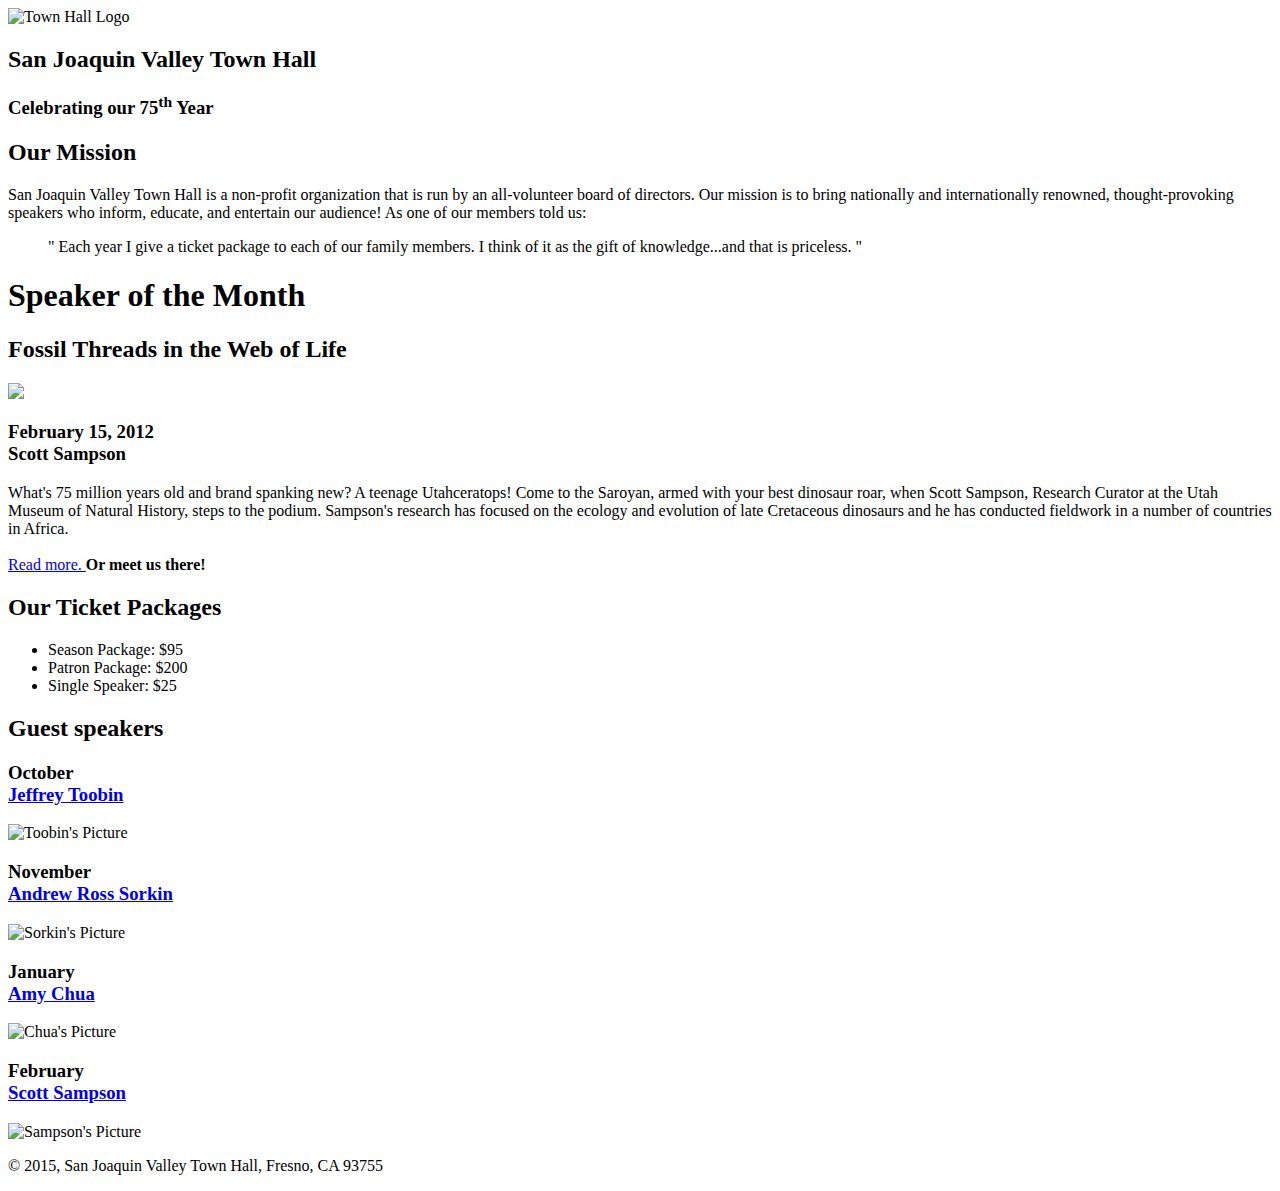
==== index.html @ c35eaf7e "Add files via upload" ====
<!DOCTYPE html>
<!--Homework A08 Haris Nasir -->
<html lang="en">

<head>
	<meta charset="utf-8">
	<title>San Joaquin Valley Town Hall</title>
	<link rel="shortcut icon" href="images/favicon.ico">
	<link rel="stylesheet" href="styles/normalize.css">
	<link rel="stylesheet" href="styles/main.css">
</head>

<body>
	
	<header>
		<img src="images/town_hall_logo.gif" alt=" Town Hall Logo" height="80">
		<h2>San Joaquin Valley Town Hall</h2>
		<h3>
			Celebrating our 
			<span class="shadow">75<sup>th</sup></span> 
			Year
		</h3>
		</header>
	<main>
		<section>
		<h2>Our Mission</h2>

	<p>
		San Joaquin Valley Town Hall is a non-profit organization that is run by an all-volunteer board of directors. Our mission is to bring nationally and internationally renowned, thought-provoking speakers who inform, educate, and entertain our audience! As one of our members told us:
	</p>
	<blockquote>
		&quot; Each year I give a ticket package to each of our family members. I think of it as the gift of knowledge...and that is priceless. &quot;
	</blockquote>

	<h1>Speaker of the Month</h1>
	<article>	
		<h2>Fossil Threads in the Web of Life</h2>

		<img src="images/sampson_dinosaur.jpg">

		<h3>
		February 15, 2012 <br>
		Scott Sampson
		</h3>
		<p>
		What's 75 million years old and brand spanking new? A teenage Utahceratops! Come to the Saroyan, armed with your best dinosaur roar, when Scott Sampson, Research Curator at the Utah Museum of Natural History, steps to the podium. Sampson's research has focused on the ecology and evolution of late Cretaceous dinosaurs and he has conducted fieldwork in a number of countries in Africa.
		<br><br>
		<a href="sampson.html">Read more. </a><b>Or meet us there!</b>

		</p>
	</article>
		<h2>Our Ticket Packages</h2>

	<ul>
		<li>Season Package: $95</li>
		<li>Patron Package: $200</li>
		<li>Single Speaker: $25</li>
	</ul>
		</section>
	<aside>
		<h2>Guest speakers</h2>

		<h3>October<br><a href="speakers/toobin.html">Jeffrey Toobin
		</a> </h3>
		<img src="images/toobin75.jpg" alt="Toobin's Picture">

		<h3>November<br><a href="speakers/sorkin.html">Andrew Ross Sorkin</a> </h3>
		<img src="images/sorkin75.jpg" alt="Sorkin's Picture">

		<h3>January<br><a href="speakers/chua.html">Amy Chua
		</a></h3>
		<img src="images/chua75.jpg" alt="Chua's Picture">

		<h3>February<br><a href="speakers/sampson.html">Scott Sampson
		</a></h3>
		<img src="images/sampson75.jpg" alt="Sampson's Picture">
	</aside>
	</main>
	<footer class="clear">
		<p>
			&copy; 2015, San Joaquin Valley Town Hall, Fresno, CA 93755
		</p>
		
	</footer>
</body>
</html>
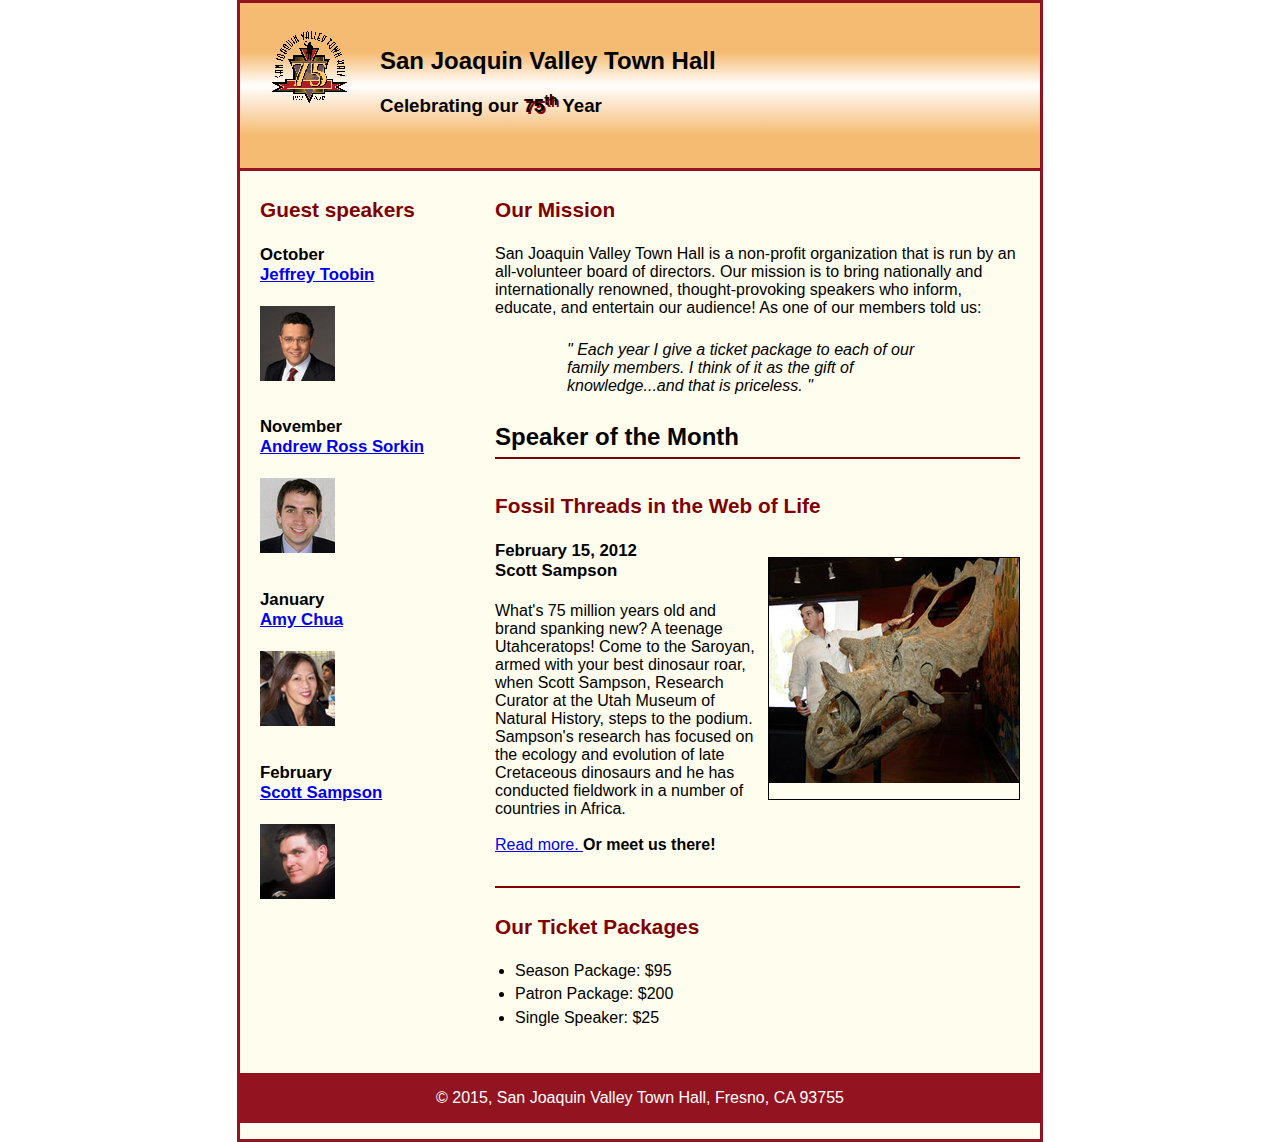
==== commit c42cbdf2: "Update index.html" ====
--- a/index.html
+++ b/index.html
@@ -5,15 +5,15 @@
 <head>
 	<meta charset="utf-8">
 	<title>San Joaquin Valley Town Hall</title>
-	<link rel="shortcut icon" href="images/favicon.ico">
-	<link rel="stylesheet" href="styles/normalize.css">
-	<link rel="stylesheet" href="styles/main.css">
+	<link rel="shortcut icon" href="favicon.ico">
+	<link rel="stylesheet" href="normalize.css">
+	<link rel="stylesheet" href="main.css">
 </head>
 
 <body>
 	
 	<header>
-		<img src="images/town_hall_logo.gif" alt=" Town Hall Logo" height="80">
+		<img src="town_hall_logo.gif" alt=" Town Hall Logo" height="80">
 		<h2>San Joaquin Valley Town Hall</h2>
 		<h3>
 			Celebrating our 
@@ -36,7 +36,7 @@
 	<article>	
 		<h2>Fossil Threads in the Web of Life</h2>
 
-		<img src="images/sampson_dinosaur.jpg">
+		<img src="sampson_dinosaur.jpg">
 
 		<h3>
 		February 15, 2012 <br>
@@ -62,18 +62,18 @@
 
 		<h3>October<br><a href="speakers/toobin.html">Jeffrey Toobin
 		</a> </h3>
-		<img src="images/toobin75.jpg" alt="Toobin's Picture">
+		<img src="toobin75.jpg" alt="Toobin's Picture">
 
-		<h3>November<br><a href="speakers/sorkin.html">Andrew Ross Sorkin</a> </h3>
-		<img src="images/sorkin75.jpg" alt="Sorkin's Picture">
+		<h3>November<br><a href="sorkin.html">Andrew Ross Sorkin</a> </h3>
+		<img src="sorkin75.jpg" alt="Sorkin's Picture">
 
-		<h3>January<br><a href="speakers/chua.html">Amy Chua
+		<h3>January<br><a href="chua.html">Amy Chua
 		</a></h3>
-		<img src="images/chua75.jpg" alt="Chua's Picture">
+		<img src="chua75.jpg" alt="Chua's Picture">
 
-		<h3>February<br><a href="speakers/sampson.html">Scott Sampson
+		<h3>February<br><a href="sampson.html">Scott Sampson
 		</a></h3>
-		<img src="images/sampson75.jpg" alt="Sampson's Picture">
+		<img src="sampson75.jpg" alt="Sampson's Picture">
 	</aside>
 	</main>
 	<footer class="clear">
--- a/main.css
+++ b/main.css
@@ -0,0 +1,143 @@
+/* the styles for the elements */
+body {
+	font-family: Arial, Helvetica, sans-serif;
+    font-size: 100%;
+    width:800px;
+    margin:0px auto 0px auto;
+    border: 3px solid #931420;
+    background-color:#fffded; 
+}
+
+html{
+	background-color: white;
+}
+
+article{
+	padding: .5em 0em .5em 0em;
+	border-top: 2px solid #800000;
+	border-bottom: 2px solid #800000;
+}
+main article img{
+	float: right;
+	margin: 1em 0em 1em .5em;
+	border: 1px solid black;
+}
+main article h2{
+	padding: 0em 0em 0em 0em;
+}
+main article h3{
+	font-size: 105%;
+	padding: 0em 0em .25em 0em;
+}
+/*--------------------------------------------------*/
+/* the styles for the header */
+header img {
+	float: left;
+	padding: 0px 30px 0px 30px;
+}
+header {
+	border-bottom:3px solid #931420;
+	padding: 1.5em 0em 2em 0em;
+	background:linear-gradient(#f6bb73 0%, #f6bb73 30%, white 50%, #f6bb73 80%) ;
+}
+.shadow{
+	 text-shadow: 2px 2px #800000;
+}
+/*--------------------------------------------------*/
+/* the styles for the section */
+section{
+	width: 525px;
+	float: right;
+	padding: 0px 20px 20px 20px;
+}
+
+main section h2{
+	font-size: 130%;
+	color:#800000;	
+	padding: 0.5em 0em .25em 0em;
+
+}
+
+/*--------------------------------------------------*/
+/* the styles for the aside */
+aside{
+	width: 215px;
+	float: right;
+	padding: 0px 0px 20px 20px;
+}
+main aside h2{
+	font-size: 130%;
+	color:#800000;	
+	padding: 0.5em 0em .25em 0em;
+}
+
+main aside h3{
+	font-size: 105%;	
+	padding: 0em 0em .25em 0em;
+}
+main aside img{	
+	padding: 0em 0em 1em 0em;
+}
+
+
+/*--------------------------------------------------*/
+/* the styles for the main */
+main {
+	clear: left;
+}
+main a:hover{
+    font-style: italic;
+}
+main img{
+	padding: 0em 0em 1em 0em;
+}
+
+main p{
+	padding: 0em 0em .5em 0em;
+}
+
+main blockquote{
+	padding: 0em 2em 0em 2em;
+	font-style: italic;
+}
+main ul{
+	padding: 0em 0em .25em 1.25em;
+}
+main li {
+	padding: 0em 0em .35em 0em;
+}
+
+/*--------------------------------------------------*/
+/* the styles for the footer */
+footer p {
+	text-align: center;
+	padding: 1em 0em 1em 0em;
+}
+footer{
+	background-color:#931420;
+	color:white;
+}
+footer.clear{
+	clear:both;
+}
+
+/*--------------------------------------------------*/
+h1{
+	font-size: 150%;
+	padding: .5em 0em .25em 0em;
+	margin: 0em 0em 0em 0em;
+
+}
+
+/*
+main h1{
+	text-indent: 30px;
+	font-size: 150%;
+	border-bottom: 3px solid #931420;
+	border-top: 3px solid #931420;
+	padding: 0.3em 0em;
+	box-shadow: inset 0 0 0 4px #eee;
+  	border-style:double #f06d06;
+  	border-radius: 25px;
+  }
+ */